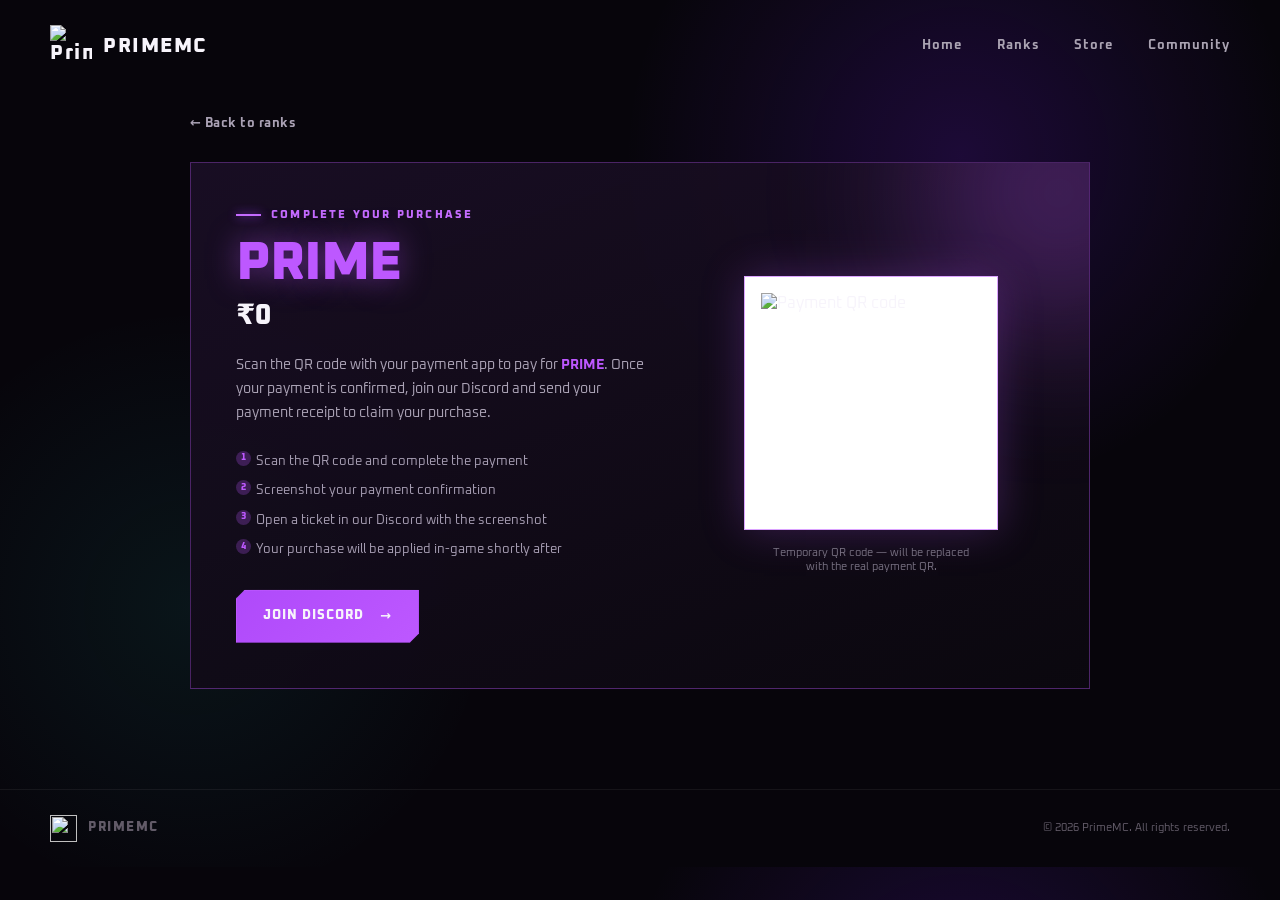
==== checkout.html @ b8c0c948 "Add files via upload" ====
<!DOCTYPE html>
<html lang="en">
<head>
  <meta charset="UTF-8">
  <meta name="viewport" content="width=device-width, initial-scale=1.0">
  <meta name="theme-color" content="#12051f">
  <title>Checkout — PrimeMC</title>
  <link rel="preconnect" href="https://fonts.googleapis.com">
  <link rel="preconnect" href="https://fonts.gstatic.com" crossorigin>
  <link href="https://fonts.googleapis.com/css2?family=Oxanium:wght@400;500;600;700;800&display=swap" rel="stylesheet">
  <link rel="stylesheet" href="style.css">
</head>
<body>

  <div class="page-glow"></div>

  <header class="navbar">
    <a class="brand" href="index.html">
      <img src="assets/primemc-logo.png" alt="PrimeMC logo">
      <span>PRIMEMC</span>
    </a>

    <nav id="siteNav">
      <a href="index.html#home">Home</a>
      <a href="index.html#ranks">Ranks</a>
      <a href="store.html">Store</a>
      <a href="index.html#community">Community</a>
    </nav>

    <button class="menu-toggle" id="menuToggle" aria-label="Toggle menu">
      <span></span><span></span><span></span>
    </button>
  </header>

  <main>
    <section class="checkout">
      <a class="back-link" href="index.html#ranks">← Back to ranks</a>

      <div class="checkout-panel" id="checkoutPanel">
        <div class="checkout-info">
          <p class="eyebrow"><span></span> COMPLETE YOUR PURCHASE</p>
          <h1 id="rankName">RANK</h1>
          <div class="checkout-price" id="rankPrice">₹0</div>
          <p class="checkout-desc">
            Scan the QR code with your payment app to pay for
            <strong id="rankNameInline">this item</strong>. Once your payment is confirmed,
            join our Discord and send your payment receipt to claim your purchase.
          </p>

          <ul class="checkout-steps">
            <li>Scan the QR code and complete the payment</li>
            <li>Screenshot your payment confirmation</li>
            <li>Open a ticket in our Discord with the screenshot</li>
            <li>Your purchase will be applied in-game shortly after</li>
          </ul>

          <a class="primary-button" href="#" id="discordLink">JOIN DISCORD <span>→</span></a>
        </div>

        <div class="checkout-qr">
          <div class="qr-frame">
            <img src="assets/qr-placeholder.png" alt="Payment QR code" id="qrImage">
          </div>
          <p class="qr-note">Temporary QR code — will be replaced with the real payment QR.</p>
        </div>
      </div>
    </section>
  </main>

  <footer>
    <div class="brand small">
      <img src="assets/primemc-logo.png" alt="">
      <span>PRIMEMC</span>
    </div>
    <p>© 2026 PrimeMC. All rights reserved.</p>
  </footer>

  <script src="nav.js"></script>
  <script src="checkout.js"></script>
</body>
</html>
---- style.css ----
* {
  box-sizing: border-box;
  margin: 0;
  padding: 0;
}

:root {
  --bg: #07050b;
  --panel: #100a19;
  --purple: #9b3dff;
  --purple-bright: #c56cff;
  --cyan: #22e5df;
  --text: #f7f4fb;
  --muted: #aaa2b5;
  --border: rgba(178, 77, 255, .22);
}

html { scroll-behavior: smooth; }

body {
  font-family: "Oxanium", system-ui, sans-serif;
  background:
    radial-gradient(circle at 75% 18%, rgba(125, 35, 255, .18), transparent 28%),
    radial-gradient(circle at 15% 70%, rgba(34, 229, 223, .07), transparent 24%),
    var(--bg);
  color: var(--text);
  overflow-x: hidden;
}

body::before {
  content: "";
  position: fixed;
  inset: 0;
  pointer-events: none;
  opacity: .13;
  background-image:
    linear-gradient(rgba(255,255,255,.025) 1px, transparent 1px),
    linear-gradient(90deg, rgba(255,255,255,.025) 1px, transparent 1px);
  background-size: 48px 48px;
  mask-image: linear-gradient(to bottom, black, transparent 85%);
}

a { color: inherit; text-decoration: none; }

.navbar {
  width: min(1180px, calc(100% - 48px));
  margin: 0 auto;
  height: 92px;
  display: flex;
  align-items: center;
  justify-content: space-between;
  position: relative;
  z-index: 5;
}

.brand {
  display: flex;
  align-items: center;
  gap: 11px;
  font-size: 20px;
  font-weight: 800;
  letter-spacing: 1.5px;
}

.brand img {
  width: 42px;
  height: 42px;
  object-fit: contain;
}

.navbar nav {
  display: flex;
  gap: 34px;
}

.navbar nav a {
  color: #aaa3b2;
  font-size: 13px;
  font-weight: 700;
  letter-spacing: 1px;
  transition: .2s;
}

.navbar nav a:hover,
.navbar nav a.active { color: white; }

.menu-toggle {
  display: none;
  flex-direction: column;
  justify-content: center;
  gap: 5px;
  width: 40px;
  height: 40px;
  border: 1px solid var(--border);
  background: rgba(255,255,255,.025);
  cursor: pointer;
  z-index: 20;
}

.menu-toggle span {
  display: block;
  width: 18px;
  height: 2px;
  margin: 0 auto;
  background: var(--text);
  transition: transform .25s, opacity .25s;
}

.menu-toggle.open span:nth-child(1) { transform: translateY(7px) rotate(45deg); }
.menu-toggle.open span:nth-child(2) { opacity: 0; }
.menu-toggle.open span:nth-child(3) { transform: translateY(-7px) rotate(-45deg); }

.nav-button,
.primary-button {
  display: inline-flex;
  align-items: center;
  justify-content: center;
  gap: 16px;
  border: 1px solid rgba(201, 112, 255, .55);
  background: linear-gradient(135deg, #8f28ef, #bd55ff);
  box-shadow: 0 0 28px rgba(155, 61, 255, .23);
  font-weight: 800;
  letter-spacing: 1px;
  transition: transform .2s, box-shadow .2s;
}

.nav-button {
  padding: 13px 20px;
  font-size: 12px;
  clip-path: polygon(7px 0, 100% 0, 100% calc(100% - 7px), calc(100% - 7px) 100%, 0 100%, 0 7px);
}

.primary-button {
  padding: 17px 26px;
  font-size: 13px;
  clip-path: polygon(9px 0, 100% 0, 100% calc(100% - 9px), calc(100% - 9px) 100%, 0 100%, 0 9px);
}

.nav-button:hover,
.primary-button:hover {
  transform: translateY(-2px);
  box-shadow: 0 0 38px rgba(155, 61, 255, .42);
}

.hero {
  width: min(1180px, calc(100% - 48px));
  min-height: 680px;
  margin: 0 auto;
  display: grid;
  grid-template-columns: 1.03fr .97fr;
  align-items: center;
  gap: 20px;
  position: relative;
}

.hero-copy { padding-bottom: 35px; }

.eyebrow {
  display: flex;
  align-items: center;
  gap: 10px;
  color: var(--purple-bright);
  font-size: 11px;
  font-weight: 800;
  letter-spacing: 2.2px;
  margin-bottom: 17px;
}

.eyebrow span {
  width: 25px;
  height: 2px;
  background: var(--purple-bright);
  box-shadow: 0 0 10px var(--purple);
}

h1 {
  font-size: clamp(48px, 6.2vw, 82px);
  line-height: .91;
  letter-spacing: -2px;
  font-weight: 800;
}

h1 strong, h2 strong {
  color: #bd58ff;
  text-shadow: 0 0 30px rgba(189, 88, 255, .3);
}

.subtitle {
  max-width: 520px;
  margin-top: 27px;
  color: var(--muted);
  line-height: 1.7;
  font-size: 15px;
}

.hero-actions {
  display: flex;
  gap: 12px;
  margin-top: 30px;
}

.secondary-button {
  padding: 17px 26px;
  border: 1px solid #35243f;
  color: #d8d1dd;
  font-size: 13px;
  font-weight: 800;
  letter-spacing: 1px;
  background: rgba(255,255,255,.025);
}

.server-chip {
  display: inline-flex;
  align-items: center;
  gap: 13px;
  margin-top: 34px;
  padding: 11px 12px 11px 14px;
  border: 1px solid var(--border);
  background: rgba(13, 8, 20, .75);
  backdrop-filter: blur(12px);
  min-width: 330px;
}

.status-dot {
  width: 9px;
  height: 9px;
  border-radius: 50%;
  background: #45f58d;
  box-shadow: 0 0 12px #45f58d;
}

.server-chip div:nth-child(2) {
  flex: 1;
}

.server-chip small {
  display: block;
  color: #777080;
  font-size: 8px;
  font-weight: 800;
  letter-spacing: 1.5px;
  margin-bottom: 3px;
}

.server-chip strong {
  font-size: 13px;
  letter-spacing: .4px;
}

.server-chip button {
  border: 1px solid #59316f;
  background: #1a0d25;
  color: #d69bff;
  padding: 9px 12px;
  font-family: inherit;
  font-size: 9px;
  font-weight: 800;
  cursor: pointer;
}

.copy-message {
  color: #66f2bd;
  font-size: 11px;
  margin-top: 8px;
  min-height: 15px;
}

.hero-logo {
  position: relative;
  display: grid;
  place-items: center;
  min-height: 570px;
}

.hero-logo::after {
  content: "";
  position: absolute;
  width: 360px;
  height: 360px;
  border-radius: 50%;
  background: rgba(153, 48, 255, .22);
  filter: blur(85px);
  z-index: -2;
}

.hero-logo img {
  width: min(520px, 100%);
  object-fit: contain;
  filter: drop-shadow(0 18px 35px rgba(0,0,0,.8));
  animation: float 5s ease-in-out infinite;
}

.logo-ring {
  position: absolute;
  width: 470px;
  height: 470px;
  border: 1px solid rgba(168, 72, 255, .22);
  border-radius: 50%;
  box-shadow: inset 0 0 80px rgba(151, 54, 255, .08), 0 0 80px rgba(151, 54, 255, .08);
}

.logo-ring::before,
.logo-ring::after {
  content: "";
  position: absolute;
  border-radius: 50%;
  border: 1px dashed rgba(34, 229, 223, .15);
}

.logo-ring::before { inset: 28px; }
.logo-ring::after { inset: 75px; }

@keyframes float {
  0%, 100% { transform: translateY(0); }
  50% { transform: translateY(-10px); }
}

.features,
.community {
  width: min(1180px, calc(100% - 48px));
  margin: 0 auto;
}

.features { padding: 70px 0 100px; }

.section-heading h2,
.community h2 {
  font-size: clamp(34px, 4vw, 54px);
  line-height: 1;
  letter-spacing: -1px;
}

.feature-grid {
  display: grid;
  grid-template-columns: repeat(3, 1fr);
  gap: 16px;
  margin-top: 35px;
}

.feature-card {
  padding: 30px;
  min-height: 220px;
  border: 1px solid rgba(178, 77, 255, .14);
  background: linear-gradient(145deg, rgba(27, 15, 38, .9), rgba(11, 8, 15, .9));
  position: relative;
  overflow: hidden;
}

.feature-card::before {
  content: "";
  position: absolute;
  top: 0;
  left: 20px;
  right: 20px;
  height: 1px;
  background: linear-gradient(90deg, transparent, #a948ff, transparent);
  opacity: .7;
}

.icon {
  font-size: 25px;
  color: #bf62ff;
  margin-bottom: 22px;
  text-shadow: 0 0 20px rgba(191, 98, 255, .55);
}

.feature-card h3 {
  font-size: 17px;
  letter-spacing: 1px;
}

.feature-card p,
.community p:not(.eyebrow) {
  color: #938b9b;
  font-size: 13px;
  line-height: 1.7;
  margin-top: 11px;
}

.ranks {
  width: min(1180px, calc(100% - 48px));
  margin: 0 auto;
  padding: 20px 0 100px;
}

.rank-grid {
  display: grid;
  grid-template-columns: repeat(3, 1fr);
  gap: 16px;
  margin-top: 35px;
}

.rank-card {
  --rank-color: #bd58ff;
  padding: 28px;
  display: flex;
  flex-direction: column;
  gap: 18px;
  border: 1px solid color-mix(in srgb, var(--rank-color) 35%, transparent);
  background: linear-gradient(160deg, rgba(27, 15, 38, .9), rgba(11, 8, 15, .95));
  position: relative;
  overflow: hidden;
  transition: transform .2s, box-shadow .2s, border-color .2s;
}

.rank-card::before {
  content: "";
  position: absolute;
  top: 0;
  left: 20px;
  right: 20px;
  height: 1px;
  background: linear-gradient(90deg, transparent, var(--rank-color), transparent);
  opacity: .85;
}

.rank-card::after {
  content: "";
  position: absolute;
  width: 220px;
  height: 220px;
  border-radius: 50%;
  right: -90px;
  top: -90px;
  background: color-mix(in srgb, var(--rank-color) 28%, transparent);
  filter: blur(60px);
  pointer-events: none;
  z-index: 0;
}

.rank-card:hover {
  transform: translateY(-4px);
  box-shadow: 0 0 40px color-mix(in srgb, var(--rank-color) 30%, transparent);
  border-color: color-mix(in srgb, var(--rank-color) 65%, transparent);
}

.rank-card[data-rank="hero"]   { --rank-color: #f5d020; }
.rank-card[data-rank="mythic"] { --rank-color: #ff3b3b; }
.rank-card[data-rank="doom"]   { --rank-color: #9a9aa4; }
.rank-card[data-rank="alpha"]  { --rank-color: #22e5df; }
.rank-card[data-rank="wild"]   { --rank-color: #3ddc73; }
.rank-card[data-rank="prime"]  { --rank-color: #bd58ff; }

.rank-top {
  display: flex;
  align-items: baseline;
  justify-content: space-between;
  position: relative;
  z-index: 1;
}

.rank-top h3 {
  font-size: 21px;
  font-weight: 800;
  letter-spacing: 1.5px;
  color: var(--rank-color);
  text-shadow: 0 0 20px color-mix(in srgb, var(--rank-color) 55%, transparent);
}

.rank-price {
  font-size: 22px;
  font-weight: 800;
  letter-spacing: -.5px;
}

.rank-perks {
  list-style: none;
  display: flex;
  flex-direction: column;
  gap: 10px;
  flex: 1;
  position: relative;
  z-index: 1;
}

.rank-perks li {
  color: #a49bb0;
  font-size: 12.5px;
  line-height: 1.5;
  padding-left: 16px;
  position: relative;
}

.rank-perks li::before {
  content: "";
  position: absolute;
  left: 0;
  top: 6px;
  width: 6px;
  height: 6px;
  background: var(--rank-color);
  box-shadow: 0 0 8px var(--rank-color);
  clip-path: polygon(50% 0, 100% 50%, 50% 100%, 0 50%);
}

.rank-button {
  display: inline-flex;
  align-items: center;
  justify-content: center;
  padding: 13px;
  border: 1px solid color-mix(in srgb, var(--rank-color) 55%, transparent);
  background: color-mix(in srgb, var(--rank-color) 16%, #100a19);
  color: var(--text);
  font-size: 12px;
  font-weight: 800;
  letter-spacing: 1.2px;
  clip-path: polygon(7px 0, 100% 0, 100% calc(100% - 7px), calc(100% - 7px) 100%, 0 100%, 0 7px);
  transition: transform .2s, box-shadow .2s, background .2s;
  position: relative;
  z-index: 1;
}

.rank-button:hover {
  transform: translateY(-2px);
  box-shadow: 0 0 26px color-mix(in srgb, var(--rank-color) 45%, transparent);
  background: color-mix(in srgb, var(--rank-color) 28%, #100a19);
}

.rank-featured {
  border-color: color-mix(in srgb, var(--rank-color) 60%, transparent);
  box-shadow: 0 0 34px color-mix(in srgb, var(--rank-color) 22%, transparent);
}

.rank-badge {
  position: absolute;
  top: 14px;
  right: -34px;
  transform: rotate(40deg);
  background: var(--rank-color);
  color: #1a0d25;
  font-size: 9px;
  font-weight: 800;
  letter-spacing: 1px;
  padding: 4px 38px;
  z-index: 2;
}

@media (max-width: 900px) {
  .rank-grid { grid-template-columns: repeat(2, 1fr); }
}

@media (max-width: 600px) {
  .rank-grid { grid-template-columns: 1fr; }
  .ranks { width: min(100% - 30px, 1180px); }
}

.checkout {
  width: min(900px, calc(100% - 48px));
  margin: 0 auto;
  padding: 20px 0 100px;
}

.back-link {
  display: inline-block;
  color: var(--muted);
  font-size: 13px;
  font-weight: 700;
  letter-spacing: .5px;
  margin-bottom: 30px;
  transition: color .2s;
}

.back-link:hover { color: var(--text); }

.checkout-panel {
  --rank-color: #bd58ff;
  display: grid;
  grid-template-columns: 1.1fr .9fr;
  gap: 40px;
  padding: 45px;
  border: 1px solid color-mix(in srgb, var(--rank-color) 35%, transparent);
  background: linear-gradient(160deg, rgba(27, 15, 38, .9), rgba(11, 8, 15, .95));
  position: relative;
  overflow: hidden;
}

.checkout-panel::before {
  content: "";
  position: absolute;
  width: 280px;
  height: 280px;
  border-radius: 50%;
  right: -110px;
  top: -110px;
  background: color-mix(in srgb, var(--rank-color) 28%, transparent);
  filter: blur(75px);
  pointer-events: none;
}

.checkout-panel[data-rank="hero"]   { --rank-color: #f5d020; }
.checkout-panel[data-rank="mythic"] { --rank-color: #ff3b3b; }
.checkout-panel[data-rank="doom"]   { --rank-color: #9a9aa4; }
.checkout-panel[data-rank="alpha"]  { --rank-color: #22e5df; }
.checkout-panel[data-rank="wild"]   { --rank-color: #3ddc73; }
.checkout-panel[data-rank="prime"]  { --rank-color: #bd58ff; }

.checkout-info {
  position: relative;
  z-index: 1;
}

.checkout-info h1 {
  font-size: clamp(36px, 5vw, 54px);
  letter-spacing: -1px;
  color: var(--rank-color);
  text-shadow: 0 0 30px color-mix(in srgb, var(--rank-color) 50%, transparent);
}

.checkout-price {
  font-size: 28px;
  font-weight: 800;
  margin-top: 10px;
}

.checkout-desc {
  color: var(--muted);
  font-size: 14px;
  line-height: 1.7;
  max-width: 420px;
  margin-top: 20px;
}

.checkout-desc strong { color: var(--rank-color); }

.checkout-steps {
  list-style: none;
  display: flex;
  flex-direction: column;
  gap: 10px;
  margin-top: 26px;
}

.checkout-steps li {
  color: #a49bb0;
  font-size: 13px;
  line-height: 1.5;
  padding-left: 20px;
  position: relative;
  counter-increment: step;
}

.checkout-steps { counter-reset: step; }

.checkout-steps li::before {
  content: counter(step);
  position: absolute;
  left: 0;
  top: -1px;
  width: 15px;
  height: 15px;
  border-radius: 50%;
  background: color-mix(in srgb, var(--rank-color) 25%, transparent);
  color: var(--rank-color);
  font-size: 9px;
  font-weight: 800;
  display: grid;
  place-items: center;
}

.checkout-info .primary-button {
  margin-top: 30px;
  background: linear-gradient(135deg, color-mix(in srgb, var(--rank-color) 70%, #8f28ef), var(--rank-color));
  border-color: color-mix(in srgb, var(--rank-color) 60%, transparent);
  box-shadow: 0 0 28px color-mix(in srgb, var(--rank-color) 25%, transparent);
}

.checkout-qr {
  position: relative;
  z-index: 1;
  display: flex;
  flex-direction: column;
  align-items: center;
  justify-content: center;
  gap: 16px;
}

.qr-frame {
  padding: 16px;
  background: #fff;
  border: 1px solid color-mix(in srgb, var(--rank-color) 55%, transparent);
  box-shadow: 0 0 40px color-mix(in srgb, var(--rank-color) 25%, transparent);
}

.qr-frame img {
  display: block;
  width: 220px;
  height: 220px;
  object-fit: contain;
}

.qr-note {
  color: #766f80;
  font-size: 11px;
  text-align: center;
  max-width: 220px;
}

@media (max-width: 720px) {
  .checkout-panel {
    grid-template-columns: 1fr;
    padding: 30px;
  }
  .checkout-qr { order: -1; }
}

.store-header {
  width: min(1180px, calc(100% - 48px));
  margin: 0 auto;
  padding: 45px 0 10px;
  text-align: center;
}

.store-header .eyebrow { justify-content: center; }

.store-header h1 {
  font-size: clamp(38px, 5.5vw, 64px);
  letter-spacing: -1.5px;
}

.store-header .subtitle {
  max-width: 520px;
  margin: 22px auto 0;
  text-align: center;
}

.store {
  width: min(1180px, calc(100% - 48px));
  margin: 0 auto;
  padding: 45px 0 100px;
}

.store-tabs {
  display: flex;
  flex-wrap: wrap;
  gap: 10px;
  justify-content: center;
  margin-bottom: 40px;
}

.store-tab {
  padding: 11px 20px;
  border: 1px solid var(--border);
  background: rgba(255,255,255,.025);
  color: var(--muted);
  font-family: inherit;
  font-size: 11px;
  font-weight: 800;
  letter-spacing: 1.2px;
  cursor: pointer;
  transition: .2s;
  clip-path: polygon(7px 0, 100% 0, 100% calc(100% - 7px), calc(100% - 7px) 100%, 0 100%, 0 7px);
}

.store-tab:hover { color: var(--text); border-color: rgba(201, 112, 255, .5); }

.store-tab.active {
  color: white;
  background: linear-gradient(135deg, #8f28ef, #bd55ff);
  border-color: rgba(201, 112, 255, .55);
  box-shadow: 0 0 22px rgba(155, 61, 255, .3);
}

.item-grid {
  display: grid;
  grid-template-columns: repeat(4, 1fr);
  gap: 16px;
}

.item-card {
  --item-color: #bd58ff;
  padding: 24px;
  display: flex;
  flex-direction: column;
  gap: 10px;
  border: 1px solid color-mix(in srgb, var(--item-color) 30%, transparent);
  background: linear-gradient(160deg, rgba(27, 15, 38, .9), rgba(11, 8, 15, .95));
  position: relative;
  overflow: hidden;
  transition: transform .2s, box-shadow .2s, border-color .2s;
}

.item-card::before {
  content: "";
  position: absolute;
  top: 0;
  left: 16px;
  right: 16px;
  height: 1px;
  background: linear-gradient(90deg, transparent, var(--item-color), transparent);
  opacity: .8;
}

.item-card:hover {
  transform: translateY(-4px);
  box-shadow: 0 0 32px color-mix(in srgb, var(--item-color) 25%, transparent);
  border-color: color-mix(in srgb, var(--item-color) 55%, transparent);
}

.item-card[data-item-color="key"]      { --item-color: #f5a623; }
.item-card[data-item-color="coin"]     { --item-color: #f5d020; }
.item-card[data-item-color="kit"]      { --item-color: #4f8cff; }
.item-card[data-item-color="cosmetic"] { --item-color: #ff6ec7; }
.item-card[data-item-color="mace"]      { --item-color: #f5a623; }
.item-card[data-item-color="elytra"]    { --item-color: #22e5df; }
.item-card[data-item-color="heavycore"] { --item-color: #9a9aa4; }
.item-card[data-item-color="hero"]   { --item-color: #f5d020; }
.item-card[data-item-color="mythic"] { --item-color: #ff3b3b; }
.item-card[data-item-color="doom"]   { --item-color: #9a9aa4; }
.item-card[data-item-color="alpha"]  { --item-color: #22e5df; }
.item-card[data-item-color="wild"]   { --item-color: #3ddc73; }
.item-card[data-item-color="prime"]  { --item-color: #bd58ff; }

.store-subheading {
  margin: 10px 0 22px;
}

.store-section + .store-section {
  margin-top: 55px;
}

.store-subheading h2 {
  font-size: 20px;
  letter-spacing: 1px;
  color: var(--muted);
  position: relative;
  padding-bottom: 14px;
}

.store-subheading h2::after {
  content: "";
  position: absolute;
  left: 0;
  bottom: 0;
  width: 46px;
  height: 2px;
  background: linear-gradient(90deg, #bd58ff, transparent);
}

.item-grid-narrow {
  grid-template-columns: repeat(3, 1fr);
  max-width: 900px;
  margin: 0 auto;
}

.item-tag {
  align-self: flex-start;
  padding: 4px 9px;
  font-size: 9px;
  font-weight: 800;
  letter-spacing: 1px;
  color: var(--item-color);
  border: 1px solid color-mix(in srgb, var(--item-color) 45%, transparent);
  background: color-mix(in srgb, var(--item-color) 12%, transparent);
}

.item-card h3 {
  font-size: 15px;
  letter-spacing: .5px;
  margin-top: 4px;
}

.item-card p {
  color: #938b9b;
  font-size: 12px;
  line-height: 1.55;
  flex: 1;
}

.item-bottom {
  display: flex;
  align-items: center;
  justify-content: space-between;
  gap: 10px;
  margin-top: 6px;
}

.item-price {
  font-size: 16px;
  font-weight: 800;
}

.item-button {
  padding: 10px 16px;
  border: 1px solid color-mix(in srgb, var(--item-color) 55%, transparent);
  background: color-mix(in srgb, var(--item-color) 16%, #100a19);
  color: var(--text);
  font-size: 11px;
  font-weight: 800;
  letter-spacing: 1px;
  clip-path: polygon(6px 0, 100% 0, 100% calc(100% - 6px), calc(100% - 6px) 100%, 0 100%, 0 6px);
  transition: transform .2s, box-shadow .2s, background .2s;
}

.item-button:hover {
  transform: translateY(-2px);
  box-shadow: 0 0 22px color-mix(in srgb, var(--item-color) 45%, transparent);
  background: color-mix(in srgb, var(--item-color) 28%, #100a19);
}

.checkout-panel[data-rank="key"]      { --rank-color: #f5a623; }
.checkout-panel[data-rank="coin"]     { --rank-color: #f5d020; }
.checkout-panel[data-rank="kit"]      { --rank-color: #4f8cff; }
.checkout-panel[data-rank="cosmetic"] { --rank-color: #ff6ec7; }
.checkout-panel[data-rank="mace"]      { --rank-color: #f5a623; }
.checkout-panel[data-rank="elytra"]    { --rank-color: #22e5df; }
.checkout-panel[data-rank="heavycore"] { --rank-color: #9a9aa4; }

@media (max-width: 950px) {
  .item-grid { grid-template-columns: repeat(2, 1fr); }
  .item-grid-narrow { grid-template-columns: repeat(2, 1fr); }
}

@media (max-width: 560px) {
  .item-grid { grid-template-columns: 1fr; }
  .item-grid-narrow { grid-template-columns: 1fr; }
  .store, .store-header { width: min(100% - 30px, 1180px); }
  .store-tabs { justify-content: flex-start; overflow-x: auto; flex-wrap: nowrap; padding-bottom: 4px; }
}

.community {
  margin-bottom: 80px;
  padding: 45px;
  display: flex;
  align-items: center;
  justify-content: space-between;
  gap: 30px;
  border: 1px solid rgba(178, 77, 255, .2);
  background:
    radial-gradient(circle at 80% 50%, rgba(151, 54, 255, .18), transparent 35%),
    #10091a;
}

.community .eyebrow { margin-bottom: 12px; }

footer {
  border-top: 1px solid rgba(255,255,255,.06);
  padding: 25px max(24px, calc((100% - 1180px) / 2));
  display: flex;
  align-items: center;
  justify-content: space-between;
  color: #625b68;
  font-size: 11px;
}

.brand.small { font-size: 13px; }
.brand.small img { width: 27px; height: 27px; }

@media (max-width: 800px) {
  .navbar { height: 75px; width: min(100% - 30px, 1180px); }

  .menu-toggle { display: flex; }

  .navbar nav {
    display: flex;
    flex-direction: column;
    position: absolute;
    top: 75px;
    left: 0;
    right: 0;
    gap: 0;
    padding: 8px 0;
    background: rgba(12, 6, 20, .97);
    backdrop-filter: blur(12px);
    border: 1px solid var(--border);
    border-top: none;
    max-height: 0;
    overflow: hidden;
    opacity: 0;
    transition: max-height .25s ease, opacity .2s ease;
    z-index: 15;
  }

  .navbar nav.open {
    max-height: 320px;
    opacity: 1;
  }

  .navbar nav a {
    padding: 14px 20px;
    border-bottom: 1px solid rgba(255,255,255,.05);
  }

  .brand span { font-size: 16px; }

  .hero {
    width: min(100% - 30px, 1180px);
    grid-template-columns: 1fr;
    min-height: auto;
    padding-top: 45px;
  }

  .hero-copy { order: 2; padding-bottom: 70px; }
  .hero-logo { order: 1; min-height: 380px; }
  .hero-logo img { width: min(390px, 92vw); }
  .logo-ring { width: 330px; height: 330px; }

  .feature-grid { grid-template-columns: 1fr; }
  .features, .community { width: min(100% - 30px, 1180px); }
  .community { flex-direction: column; align-items: flex-start; padding: 30px; }

  footer { padding: 22px 15px; gap: 15px; }
}

@media (max-width: 430px) {
  h1 { font-size: 47px; }
  .server-chip { min-width: 0; width: 100%; }
  .server-chip strong { font-size: 11px; }
  .hero-actions { flex-wrap: wrap; }
}
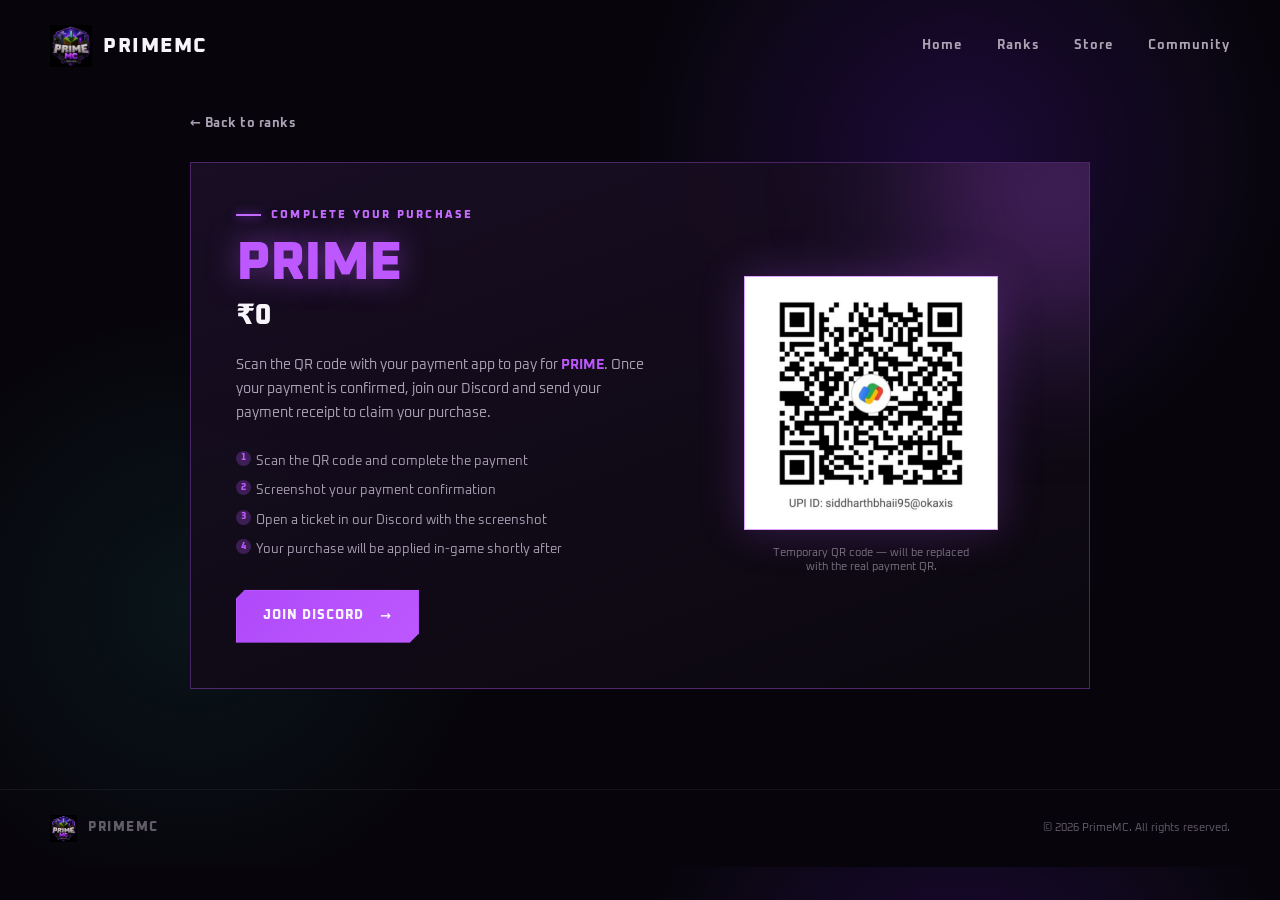
==== commit bd790a76: "Add files via upload" ====
--- a/checkout.html
+++ b/checkout.html
@@ -54,7 +54,7 @@
             <li>Your purchase will be applied in-game shortly after</li>
           </ul>
 
-          <a class="primary-button" href="#" id="discordLink">JOIN DISCORD <span>→</span></a>
+          <a class="primary-button" href="https://discord.gg/GCgP4ZHCa8" id="discordLink" target="_blank" rel="noopener">JOIN DISCORD <span>→</span></a>
         </div>
 
         <div class="checkout-qr">
